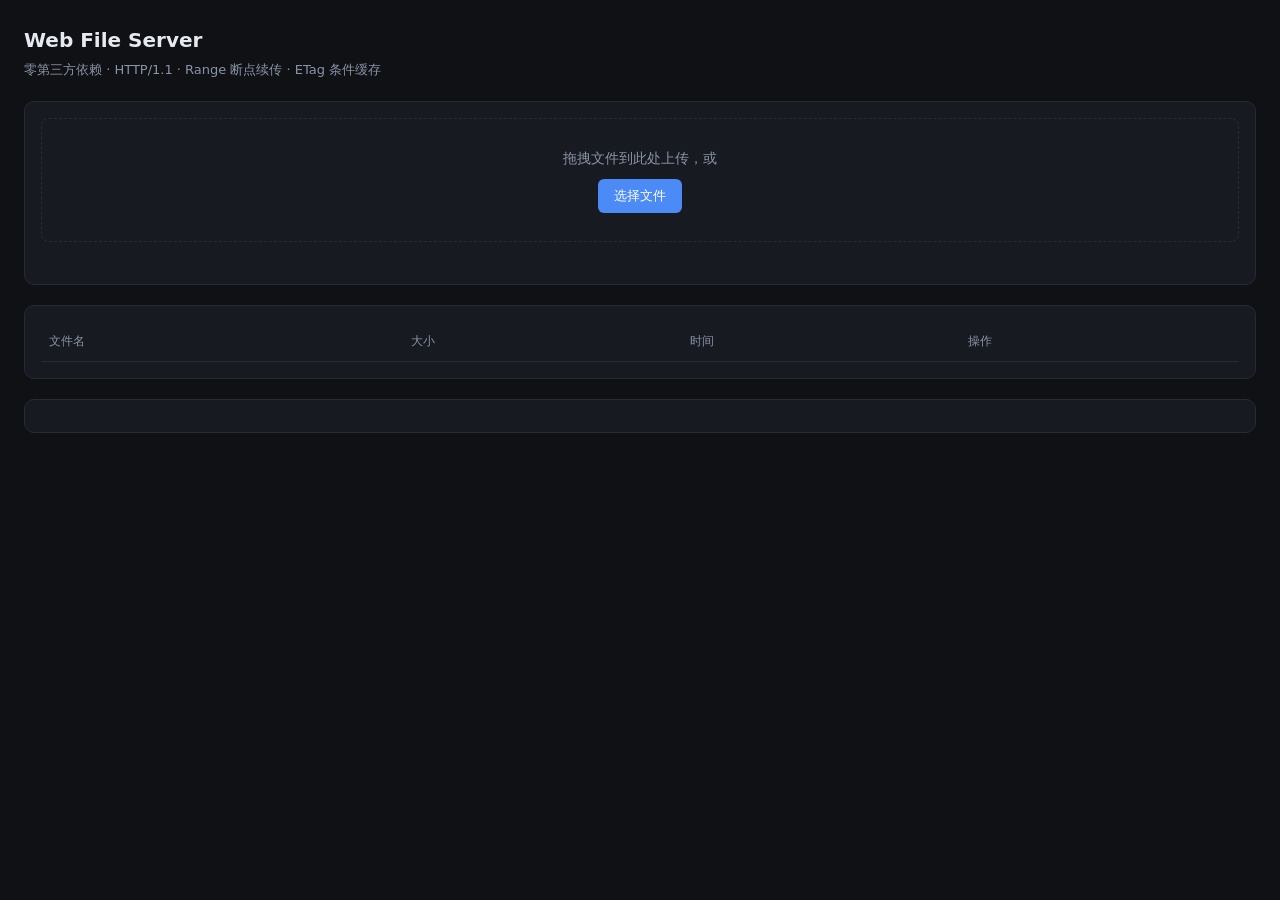
==== src/public/index.html @ c2bcdc28 "first version" ====
<!DOCTYPE html>
<html lang="zh-CN">
<head>
<meta charset="utf-8">
<meta name="viewport" content="width=device-width, initial-scale=1">
<title>Web File Server</title>
<style>
  :root { --bg: #0f1115; --panel: #171a21; --line: #262b35; --fg: #e6e9ef; --dim: #8b93a7; --accent: #4c8bf5; }
  * { box-sizing: border-box; }
  body { margin: 0; padding: 24px; background: var(--bg); color: var(--fg);
         font: 14px/1.6 ui-sans-serif, system-ui, "Segoe UI", sans-serif; }
  h1 { font-size: 20px; margin: 0 0 4px; }
  .sub { color: var(--dim); margin: 0 0 20px; font-size: 13px; }
  .card { background: var(--panel); border: 1px solid var(--line); border-radius: 10px;
          padding: 16px; margin-bottom: 20px; }
  #dropzone { border: 1px dashed var(--line); border-radius: 8px; padding: 28px;
              text-align: center; color: var(--dim); cursor: pointer; transition: .15s; }
  #dropzone.hot { border-color: var(--accent); color: var(--fg); background: #1b2130; }
  #dropzone strong { color: var(--fg); }
  #pick { margin-top: 10px; background: var(--accent); color: #fff; border: 0;
          padding: 8px 16px; border-radius: 6px; cursor: pointer; font-size: 13px; }
  progress { width: 100%; height: 8px; margin-top: 14px; display: none; }
  progress.on { display: block; }
  #status { color: var(--dim); font-size: 12px; margin-top: 8px; min-height: 18px; }
  table { width: 100%; border-collapse: collapse; }
  th, td { text-align: left; padding: 10px 8px; border-bottom: 1px solid var(--line); }
  th { color: var(--dim); font-weight: 500; font-size: 12px; }
  td.name { word-break: break-all; }
  td.size, td.time, td.op { color: var(--dim); white-space: nowrap; }
  td.op a { color: var(--accent); text-decoration: none; }
  td.op a:hover { text-decoration: underline; }
  td.empty { color: var(--dim); text-align: center; padding: 28px 0; }
  video { width: 100%; max-height: 420px; background: #000; border-radius: 8px; }
  .hint { color: var(--dim); font-size: 12px; margin: 8px 0 0; }
  @media (max-width: 560px) { th:nth-child(2), td:nth-child(2),
                              th:nth-child(3), td:nth-child(3) { display: none; } }
</style>
</head>
<body>
  <h1>Web File Server</h1>
  <p class="sub">零第三方依赖 · HTTP/1.1 · Range 断点续传 · ETag 条件缓存</p>

  <div class="card">
    <div id="dropzone">
      拖拽文件到此处上传，或
      <div><button id="pick" type="button">选择文件</button></div>
      <input id="input" type="file" multiple hidden>
    </div>
    <progress id="bar" value="0" max="100"></progress>
    <div id="status"></div>
  </div>

  <div class="card">
    <table id="list">
      <thead>
        <tr><th>文件名</th><th>大小</th><th>时间</th><th>操作</th></tr>
      </thead>
      <tbody>
<!--FILES-->
      </tbody>
    </table>
  </div>

  <div class="card">
<!--VIDEO-->
  </div>

<script>
function uploadAll(files) {
  var list = Array.prototype.slice.call(files);
  var i = 0;
  (function next() {
    if (i >= list.length) { location.reload(); return; }
    var file = list[i++];
    var form = new FormData();
    form.append("file", file);

    var xhr = new XMLHttpRequest();
    xhr.upload.onprogress = function (e) {
      if (e.lengthComputable) {
        bar.value = (e.loaded / e.total) * 100;
        status.textContent = "上传 " + file.name + " (" + i + "/" + list.length + ") "
          + (e.loaded / 1048576).toFixed(2) + " / " + (e.total / 1048576).toFixed(2) + " MB";
      }
    };
    xhr.onload = function () {
      if (xhr.status === 200) { next(); }
      else { status.textContent = "上传失败：" + xhr.status + " " + xhr.responseText; }
    };
    xhr.onerror = function () { status.textContent = "网络错误：" + file.name; next(); };

    xhr.open("POST", "/upload");
    bar.classList.add("on");
    xhr.send(form);
  })();
}

var dropzone = document.getElementById("dropzone");
var input = document.getElementById("input");
var bar = document.getElementById("bar");
var status = document.getElementById("status");

document.getElementById("pick").addEventListener("click", function () { input.click(); });
dropzone.addEventListener("click", function (e) {
  if (e.target === dropzone) { input.click(); }
});
input.addEventListener("change", function () { if (input.files.length) uploadAll(input.files); });

["dragenter", "dragover"].forEach(function (evt) {
  dropzone.addEventListener(evt, function (e) { e.preventDefault(); dropzone.classList.add("hot"); });
});
["dragleave", "drop"].forEach(function (evt) {
  dropzone.addEventListener(evt, function (e) { e.preventDefault(); dropzone.classList.remove("hot"); });
});
dropzone.addEventListener("drop", function (e) {
  if (e.dataTransfer.files.length) uploadAll(e.dataTransfer.files);
});
</script>
</body>
</html>
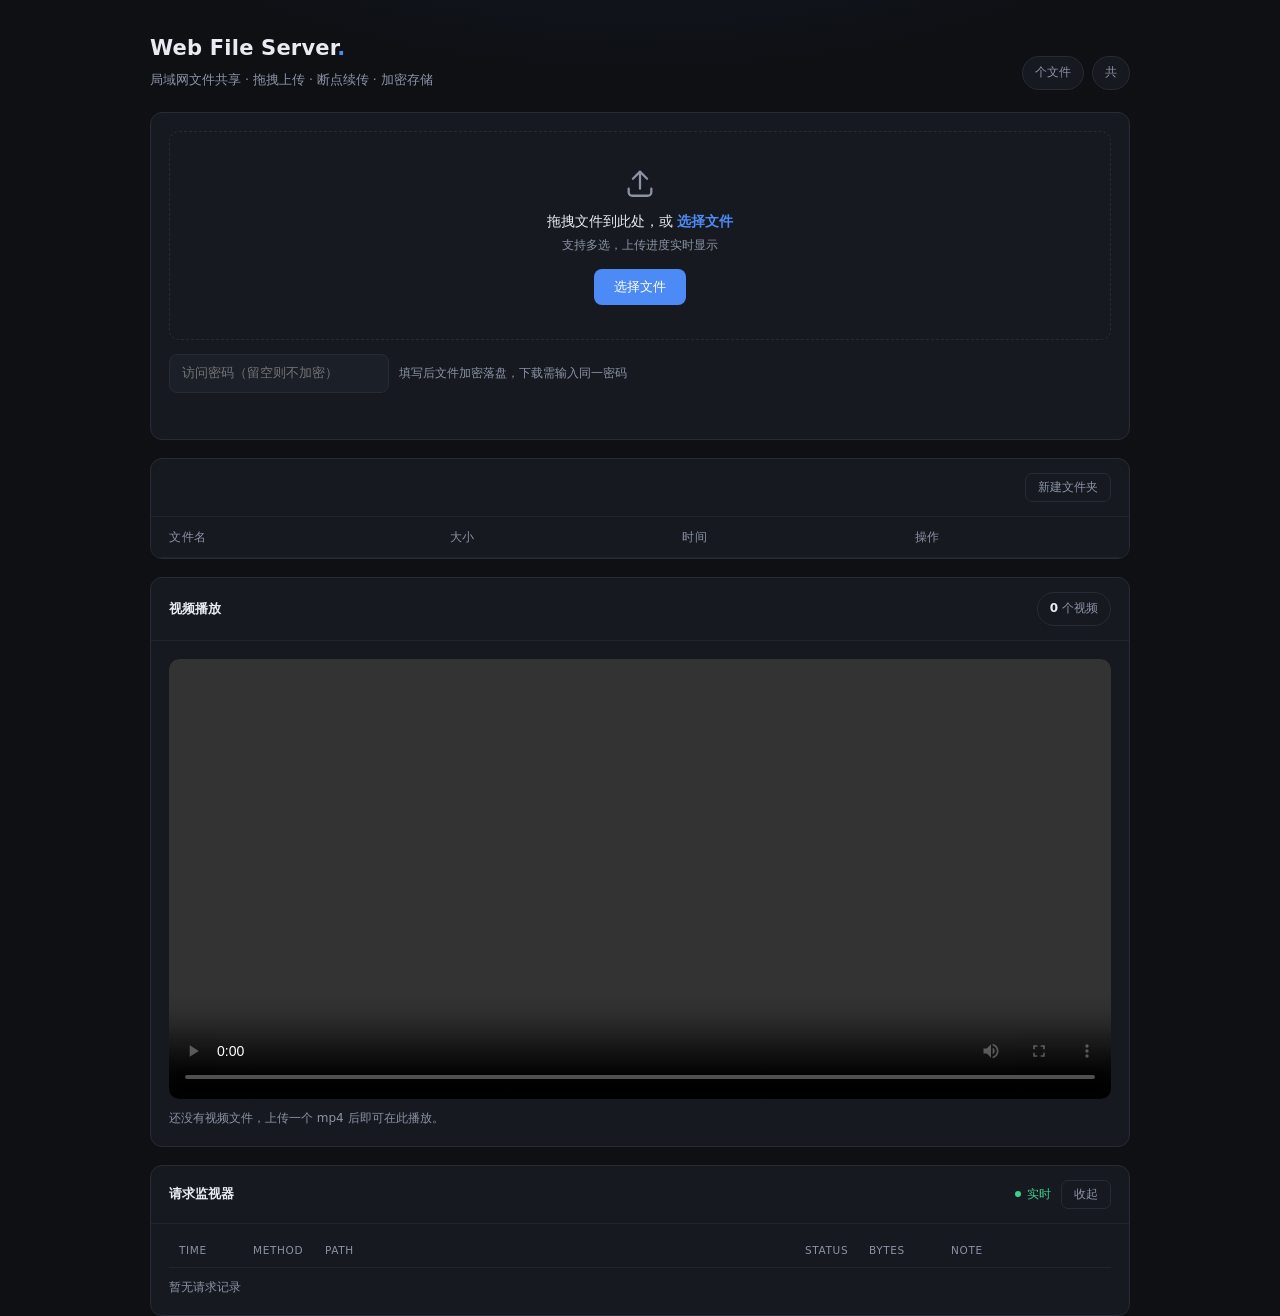
==== commit ce5ced29: "add secret key && monitor && directory design" ====
--- a/src/public/index.html
+++ b/src/public/index.html
@@ -5,55 +5,326 @@
 <meta name="viewport" content="width=device-width, initial-scale=1">
 <title>Web File Server</title>
 <style>
-  :root { --bg: #0f1115; --panel: #171a21; --line: #262b35; --fg: #e6e9ef; --dim: #8b93a7; --accent: #4c8bf5; }
+  :root {
+    --bg: #0e1014;
+    --panel: #16191f;
+    --panel-2: #1b1f27;
+    --line: #262b35;
+    --line-soft: #20242d;
+    --fg: #e8ebf2;
+    --dim: #8b93a7;
+    --accent: #4c8bf5;
+    --accent-soft: rgba(76, 139, 245, .12);
+    --danger: #ef5b5b;
+    --danger-soft: rgba(239, 91, 91, .12);
+    --ok: #3ecf8e;
+    --radius: 12px;
+  }
   * { box-sizing: border-box; }
-  body { margin: 0; padding: 24px; background: var(--bg); color: var(--fg);
-         font: 14px/1.6 ui-sans-serif, system-ui, "Segoe UI", sans-serif; }
-  h1 { font-size: 20px; margin: 0 0 4px; }
-  .sub { color: var(--dim); margin: 0 0 20px; font-size: 13px; }
-  .card { background: var(--panel); border: 1px solid var(--line); border-radius: 10px;
-          padding: 16px; margin-bottom: 20px; }
-  #dropzone { border: 1px dashed var(--line); border-radius: 8px; padding: 28px;
-              text-align: center; color: var(--dim); cursor: pointer; transition: .15s; }
-  #dropzone.hot { border-color: var(--accent); color: var(--fg); background: #1b2130; }
-  #dropzone strong { color: var(--fg); }
-  #pick { margin-top: 10px; background: var(--accent); color: #fff; border: 0;
-          padding: 8px 16px; border-radius: 6px; cursor: pointer; font-size: 13px; }
-  progress { width: 100%; height: 8px; margin-top: 14px; display: none; }
-  progress.on { display: block; }
-  #status { color: var(--dim); font-size: 12px; margin-top: 8px; min-height: 18px; }
+  html, body { height: 100%; }
+  body {
+    margin: 0; padding: 32px 20px 64px;
+    background:
+      radial-gradient(900px 420px at 50% -220px, rgba(76,139,245,.10), transparent 70%),
+      var(--bg);
+    color: var(--fg);
+    font: 14px/1.6 ui-sans-serif, system-ui, "Segoe UI", -apple-system, "PingFang SC", sans-serif;
+    -webkit-font-smoothing: antialiased;
+  }
+  .wrap { max-width: 980px; margin: 0 auto; }
+
+  /* ---------- 页头 ---------- */
+  header { display: flex; align-items: flex-end; justify-content: space-between;
+           gap: 16px; margin-bottom: 22px; flex-wrap: wrap; }
+  h1 { font-size: 21px; font-weight: 650; margin: 0 0 4px; letter-spacing: .2px; }
+  h1 .dot { color: var(--accent); }
+  .sub { color: var(--dim); margin: 0; font-size: 12.5px; }
+  .stats { display: flex; gap: 8px; }
+  .pill { background: var(--panel); border: 1px solid var(--line); color: var(--dim);
+          padding: 6px 12px; border-radius: 999px; font-size: 12px; white-space: nowrap; }
+  .pill b { color: var(--fg); font-weight: 600; font-variant-numeric: tabular-nums; }
+
+  /* ---------- 卡片 ---------- */
+  .card { background: var(--panel); border: 1px solid var(--line);
+          border-radius: var(--radius); margin-bottom: 18px; overflow: hidden; }
+  .card-head { display: flex; align-items: center; justify-content: space-between;
+               padding: 14px 18px; border-bottom: 1px solid var(--line-soft); }
+  .card-title { font-size: 13px; font-weight: 600; color: var(--fg); }
+  .card-body { padding: 18px; }
+
+  /* ---------- 面包屑 / 文件夹 ---------- */
+  .crumbs { display: flex; align-items: center; gap: 6px; flex-wrap: wrap; font-size: 13px; }
+  .crumbs a { color: var(--dim); text-decoration: none; }
+  .crumbs a:hover { color: var(--accent); }
+  .crumbs a:last-child { color: var(--fg); font-weight: 600; }
+  .crumbs .sep { color: #3b4353; }
+
+  .badge.folder {
+    background: rgba(255,209,102,.10); color: #d9b45a; border-color: rgba(255,209,102,.2);
+  }
+  svg.lock { width: 13px; height: 13px; color: #d9b45a; margin-left: 7px; vertical-align: -2px; }
+  span.fname { color: var(--fg); }
+
+  /* ---------- 上传选项 ---------- */
+  .upload-opts { display: flex; align-items: center; gap: 10px; margin-top: 14px; flex-wrap: wrap; }
+  #enc-pw {
+    width: 220px; padding: 8px 12px; border-radius: 8px; border: 1px solid var(--line);
+    background: var(--panel-2); color: var(--fg); font: inherit; font-size: 13px;
+  }
+  #enc-pw:focus { outline: none; border-color: var(--accent); }
+  .hint-inline { color: var(--dim); font-size: 12px; }
+
+  /* ---------- 对话框 ---------- */
+  dialog#dlg {
+    width: min(380px, calc(100vw - 32px)); padding: 20px; border-radius: 12px;
+    border: 1px solid var(--line); background: var(--panel); color: var(--fg);
+    box-shadow: 0 24px 60px rgba(0,0,0,.55);
+  }
+  dialog#dlg::backdrop { background: rgba(8,10,14,.6); }
+  dialog#dlg h3 { margin: 0 0 6px; font-size: 15px; font-weight: 600; }
+  dialog#dlg p { margin: 0 0 14px; color: var(--dim); font-size: 12.5px; }
+  dialog#dlg input {
+    width: 100%; padding: 9px 12px; border-radius: 8px; border: 1px solid var(--line);
+    background: var(--panel-2); color: var(--fg); font: inherit; font-size: 13px;
+  }
+  dialog#dlg input:focus { outline: none; border-color: var(--accent); }
+  .dlg-actions { display: flex; justify-content: flex-end; gap: 8px; margin-top: 16px; }
+  .btn.primary { background: var(--accent); border-color: var(--accent); color: #fff; }
+  .btn.primary:hover { background: var(--accent); color: #fff; filter: brightness(1.08); }
+
+  /* ---------- 上传区 ---------- */
+  #dropzone {
+    border: 1.5px dashed var(--line); border-radius: 10px; padding: 34px 18px;
+    text-align: center; cursor: pointer; transition: border-color .18s, background .18s, transform .18s;
+  }
+  #dropzone:hover { border-color: #39414f; background: var(--panel-2); }
+  #dropzone.hot { border-color: var(--accent); background: var(--accent-soft); }
+  .dz-icon { width: 34px; height: 34px; margin: 0 auto 10px; display: block;
+             color: var(--dim); transition: color .18s, transform .18s; }
+  #dropzone.hot .dz-icon { color: var(--accent); transform: translateY(-2px); }
+  .dz-title { font-size: 14px; color: var(--fg); }
+  .dz-title b { color: var(--accent); font-weight: 600; }
+  .dz-sub { color: var(--dim); font-size: 12px; margin-top: 4px; }
+  #pick {
+    margin-top: 14px; background: var(--accent); color: #fff; border: 0;
+    padding: 9px 20px; border-radius: 8px; cursor: pointer; font-size: 13px; font-weight: 500;
+    transition: filter .15s, transform .15s;
+  }
+  #pick:hover { filter: brightness(1.1); }
+  #pick:active { transform: scale(.98); }
+  input[type=file] { display: none; }
+
+  .progress-wrap { display: none; align-items: center; gap: 12px; margin-top: 16px; }
+  .progress-wrap.on { display: flex; }
+  .track { flex: 1; height: 6px; background: var(--line-soft); border-radius: 999px; overflow: hidden; }
+  .track > i { display: block; height: 100%; width: 0;
+               background: linear-gradient(90deg, #4c8bf5, #7aa9ff);
+               border-radius: 999px; transition: width .12s linear; }
+  #pct { color: var(--dim); font-size: 12px; min-width: 42px; text-align: right;
+         font-variant-numeric: tabular-nums; }
+  #status { color: var(--dim); font-size: 12px; margin-top: 10px; min-height: 18px; }
+
+  /* ---------- 表格 ---------- */
   table { width: 100%; border-collapse: collapse; }
-  th, td { text-align: left; padding: 10px 8px; border-bottom: 1px solid var(--line); }
-  th { color: var(--dim); font-weight: 500; font-size: 12px; }
-  td.name { word-break: break-all; }
-  td.size, td.time, td.op { color: var(--dim); white-space: nowrap; }
-  td.op a { color: var(--accent); text-decoration: none; }
-  td.op a:hover { text-decoration: underline; }
-  td.empty { color: var(--dim); text-align: center; padding: 28px 0; }
-  video { width: 100%; max-height: 420px; background: #000; border-radius: 8px; }
-  .hint { color: var(--dim); font-size: 12px; margin: 8px 0 0; }
-  @media (max-width: 560px) { th:nth-child(2), td:nth-child(2),
-                              th:nth-child(3), td:nth-child(3) { display: none; } }
+  thead th {
+    position: sticky; top: 0; z-index: 1;
+    text-align: left; padding: 11px 18px; background: var(--panel);
+    color: var(--dim); font-weight: 500; font-size: 11.5px;
+    letter-spacing: .06em; text-transform: uppercase;
+    border-bottom: 1px solid var(--line-soft);
+  }
+  tbody td { padding: 12px 18px; border-bottom: 1px solid var(--line-soft); vertical-align: middle; }
+  tbody tr:last-child td { border-bottom: 0; }
+  tbody tr { transition: background .12s; }
+  tbody tr:hover { background: var(--panel-2); }
+  tbody tr.removing { opacity: 0; transform: translateX(8px); transition: opacity .18s, transform .18s; }
+
+  td.name { min-width: 0; }
+  td.name .badge { margin-right: 10px; vertical-align: middle; }
+  td.name a { color: var(--fg); text-decoration: none; word-break: break-all; vertical-align: middle; }
+  td.name a:hover { color: var(--accent); text-decoration: underline; text-underline-offset: 3px; }
+  td.size { color: var(--dim); white-space: nowrap; font-variant-numeric: tabular-nums;
+            text-align: right; width: 96px; }
+  td.time { color: var(--dim); white-space: nowrap; width: 128px;
+            font-variant-numeric: tabular-nums; font-size: 12.5px; }
+  td.op { text-align: right; white-space: nowrap; width: 148px; }
+
+  .badge {
+    flex: none; display: inline-flex; align-items: center; justify-content: center;
+    min-width: 42px; height: 22px; padding: 0 6px; border-radius: 6px;
+    font-size: 10px; font-weight: 700; letter-spacing: .04em;
+    background: rgba(139,147,167,.12); color: var(--dim);
+    border: 1px solid rgba(139,147,167,.16);
+  }
+  .badge.image   { background: rgba(62,207,142,.12); color: #3ecf8e; border-color: rgba(62,207,142,.2); }
+  .badge.video   { background: rgba(160,120,255,.12); color: #a078ff; border-color: rgba(160,120,255,.2); }
+  .badge.audio   { background: rgba(255,159,67,.12);  color: #ff9f43; border-color: rgba(255,159,67,.2); }
+  .badge.archive { background: rgba(255,209,102,.12); color: #ffd166; border-color: rgba(255,209,102,.2); }
+  .badge.doc     { background: rgba(239,91,91,.12);   color: #ef5b5b; border-color: rgba(239,91,91,.2); }
+  .badge.code    { background: rgba(76,139,245,.12);  color: #6fa4ff; border-color: rgba(76,139,245,.2); }
+  .badge.text    { background: rgba(139,147,167,.12); color: #aab2c5; border-color: rgba(139,147,167,.2); }
+
+  .btn {
+    display: inline-flex; align-items: center; gap: 4px;
+    padding: 5px 12px; border-radius: 7px; border: 1px solid var(--line);
+    background: transparent; color: var(--dim); font-size: 12px; font-family: inherit;
+    text-decoration: none; cursor: pointer; transition: .15s;
+  }
+  .btn:hover { color: var(--fg); border-color: #3b4353; background: rgba(255,255,255,.03); }
+  .btn + .btn { margin-left: 6px; }
+  .btn.danger:hover { color: var(--danger); border-color: rgba(239,91,91,.45); background: var(--danger-soft); }
+  .btn:disabled { opacity: .45; cursor: default; }
+
+  td.empty { text-align: center; padding: 44px 18px; color: var(--dim); }
+  td.empty strong { display: block; color: var(--fg); font-weight: 500; margin-bottom: 4px; }
+  td.empty span { font-size: 12px; }
+
+  /* ---------- 视频区 ---------- */
+  .video-bar { display: flex; align-items: center; gap: 10px; margin-bottom: 14px; }
+  .video-bar label { color: var(--dim); font-size: 12.5px; white-space: nowrap; }
+  #video-select {
+    flex: 1; min-width: 0; padding: 8px 32px 8px 12px; border-radius: 8px;
+    background: var(--panel-2) url("data:image/svg+xml;charset=utf-8,%3Csvg xmlns='http://www.w3.org/2000/svg' viewBox='0 0 24 24' fill='none' stroke='%238b93a7' stroke-width='2' stroke-linecap='round'%3E%3Cpath d='M6 9l6 6 6-6'/%3E%3C/svg%3E") no-repeat right 10px center / 15px;
+    border: 1px solid var(--line); color: var(--fg); font: inherit; font-size: 13px;
+    appearance: none; -webkit-appearance: none; cursor: pointer; transition: border-color .15s;
+  }
+  #video-select:hover { border-color: #39414f; }
+  #video-select:focus { outline: none; border-color: var(--accent); }
+  video { width: 100%; max-height: 440px; background: #000; border-radius: 10px; display: block; }
+  .hint { color: var(--dim); font-size: 12px; margin: 10px 0 0; }
+  .hint code { background: var(--panel-2); border: 1px solid var(--line);
+               border-radius: 4px; padding: 1px 5px; font-size: 11.5px; }
+
+  /* ---------- 请求监视器 ---------- */
+  .head-tools { display: flex; align-items: center; gap: 10px; }
+  .live { display: inline-flex; align-items: center; gap: 6px; color: var(--ok); font-size: 11.5px; }
+  .live i {
+    width: 6px; height: 6px; border-radius: 50%; background: var(--ok);
+    box-shadow: 0 0 0 0 rgba(62,207,142,.6); animation: pulse 1.8s infinite;
+  }
+  @keyframes pulse {
+    0%   { box-shadow: 0 0 0 0 rgba(62,207,142,.5); }
+    70%  { box-shadow: 0 0 0 6px rgba(62,207,142,0); }
+    100% { box-shadow: 0 0 0 0 rgba(62,207,142,0); }
+  }
+  #debug-body.collapsed { display: none; }
+
+  .debug-caption, .req {
+    display: grid;
+    grid-template-columns: 64px 62px minmax(0,1fr) 54px 72px minmax(0,150px);
+    gap: 10px; align-items: center;
+  }
+  .debug-caption {
+    padding: 0 10px 8px; color: var(--dim); font-size: 10.5px;
+    letter-spacing: .06em; border-bottom: 1px solid var(--line-soft);
+  }
+  .req-list { list-style: none; margin: 0; padding: 0;
+              max-height: 260px; overflow-y: auto; font-variant-numeric: tabular-nums; }
+  .req {
+    padding: 7px 10px; font-size: 12px; border-bottom: 1px solid var(--line-soft);
+    border-radius: 6px;
+  }
+  .req:last-child { border-bottom: 0; }
+  .req.fresh { animation: flash .9s ease-out; }
+  @keyframes flash { from { background: var(--accent-soft); } to { background: transparent; } }
+  .req-time { color: #6b7385; font-size: 11.5px; }
+  .req-method {
+    font-size: 10.5px; font-weight: 700; letter-spacing: .04em; text-align: center;
+    padding: 2px 0; border-radius: 4px; background: rgba(139,147,167,.12); color: var(--dim);
+  }
+  .req-method.post { background: rgba(76,139,245,.12); color: #6fa4ff; }
+  .req-method.delete { background: var(--danger-soft); color: var(--danger); }
+  .req-path { color: var(--fg); overflow: hidden; text-overflow: ellipsis; white-space: nowrap; }
+  .req-status { font-weight: 600; text-align: center; border-radius: 4px; padding: 2px 0; font-size: 11.5px; }
+  .req-status.s2 { background: rgba(62,207,142,.12); color: var(--ok); }
+  .req-status.s3 { background: rgba(76,139,245,.14); color: #6fa4ff; }
+  .req-status.s4 { background: rgba(255,159,67,.13); color: #ff9f43; }
+  .req-status.s5 { background: var(--danger-soft); color: var(--danger); }
+  .req-size { color: var(--dim); text-align: right; font-size: 11.5px; }
+  .req-note { color: #6b7385; font-size: 11px; overflow: hidden;
+              text-overflow: ellipsis; white-space: nowrap; }
+
+  /* ---------- Toast ---------- */
+  #toasts { position: fixed; right: 20px; bottom: 20px; display: flex;
+            flex-direction: column; gap: 8px; z-index: 99; }
+  .toast {
+    background: #1f242d; border: 1px solid var(--line); border-left: 3px solid var(--ok);
+    color: var(--fg); padding: 10px 14px; border-radius: 8px; font-size: 13px;
+    box-shadow: 0 8px 24px rgba(0,0,0,.4);
+    animation: slide-in .22s ease-out;
+  }
+  .toast.err { border-left-color: var(--danger); }
+  @keyframes slide-in { from { opacity: 0; transform: translateY(8px); } to { opacity: 1; transform: none; } }
+
+  @media (max-width: 620px) {
+    body { padding: 20px 12px 48px; }
+    td.time, th.time { display: none; }
+    td.op, th.op { width: auto; }
+    td.size, th.size { width: 74px; }
+    thead th, tbody td { padding: 10px 12px; }
+    .debug-caption, .req {
+      grid-template-columns: 58px minmax(0,1fr) 44px 66px;
+    }
+    .req-time, .req-note,
+    .debug-caption span:nth-child(1), .debug-caption span:nth-child(6) { display: none; }
+  }
 </style>
 </head>
 <body>
-  <h1>Web File Server</h1>
-  <p class="sub">零第三方依赖 · HTTP/1.1 · Range 断点续传 · ETag 条件缓存</p>
+<div class="wrap" id="wrap" data-dir="<!--DIR-->">
+
+  <header>
+    <div>
+      <h1>Web File Server<span class="dot">.</span></h1>
+      <p class="sub">局域网文件共享 · 拖拽上传 · 断点续传 · 加密存储</p>
+    </div>
+    <div class="stats">
+      <span class="pill"><b id="count"><!--COUNT--></b> 个文件</span>
+      <span class="pill">共 <b id="total"><!--TOTAL--></b></span>
+    </div>
+  </header>
 
   <div class="card">
-    <div id="dropzone">
-      拖拽文件到此处上传，或
-      <div><button id="pick" type="button">选择文件</button></div>
-      <input id="input" type="file" multiple hidden>
+    <div class="card-body">
+      <div id="dropzone">
+        <svg class="dz-icon" viewBox="0 0 24 24" fill="none" stroke="currentColor"
+             stroke-width="1.6" stroke-linecap="round" stroke-linejoin="round" aria-hidden="true">
+          <path d="M12 16V4m0 0L7 9m5-5l5 5"/>
+          <path d="M4 16v2.5A2.5 2.5 0 0 0 6.5 21h11a2.5 2.5 0 0 0 2.5-2.5V16"/>
+        </svg>
+        <div class="dz-title">拖拽文件到此处，或 <b>选择文件</b></div>
+        <div class="dz-sub">支持多选，上传进度实时显示</div>
+        <button id="pick" type="button">选择文件</button>
+        <input id="input" type="file" multiple>
+      </div>
+
+      <div class="upload-opts">
+        <input id="enc-pw" type="password" autocomplete="new-password"
+               placeholder="访问密码（留空则不加密）">
+        <span class="hint-inline">填写后文件加密落盘，下载需输入同一密码</span>
+      </div>
+
+      <div class="progress-wrap" id="progress-wrap">
+        <div class="track"><i id="fill"></i></div>
+        <span id="pct">0%</span>
+      </div>
+      <div id="status"></div>
     </div>
-    <progress id="bar" value="0" max="100"></progress>
-    <div id="status"></div>
   </div>
 
   <div class="card">
+    <div class="card-head">
+      <div class="crumbs" id="crumbs"><!--CRUMBS--></div>
+      <button class="btn" id="new-folder" type="button">新建文件夹</button>
+    </div>
     <table id="list">
       <thead>
-        <tr><th>文件名</th><th>大小</th><th>时间</th><th>操作</th></tr>
+        <tr>
+          <th>文件名</th>
+          <th class="size">大小</th>
+          <th class="time">时间</th>
+          <th class="op">操作</th>
+        </tr>
       </thead>
       <tbody>
 <!--FILES-->
@@ -62,59 +333,524 @@
   </div>
 
   <div class="card">
-<!--VIDEO-->
+    <div class="card-head">
+      <span class="card-title">视频播放</span>
+      <span class="pill"><b id="video-count">0</b> 个视频</span>
+    </div>
+    <div class="card-body">
+      <div class="video-bar" id="video-bar">
+        <label for="video-select">选择视频</label>
+        <select id="video-select"></select>
+      </div>
+      <video id="player" controls preload="metadata" hidden></video>
+      <p class="hint" id="video-empty">还没有视频文件，上传一个 mp4 后即可在此播放。</p>
+    </div>
   </div>
 
+  <div class="card">
+    <div class="card-head">
+      <span class="card-title">请求监视器</span>
+      <div class="head-tools">
+        <span class="live"><i></i>实时</span>
+        <button class="btn" id="debug-toggle" type="button">收起</button>
+      </div>
+    </div>
+    <div class="card-body" id="debug-body">
+      <div class="debug-caption">
+        <span>TIME</span><span>METHOD</span><span>PATH</span>
+        <span>STATUS</span><span>BYTES</span><span>NOTE</span>
+      </div>
+      <ul class="req-list" id="req-list"></ul>
+      <p class="hint" id="req-empty">暂无请求记录</p>
+    </div>
+  </div>
+
+</div>
+
+<dialog id="dlg">
+  <h3 id="dlg-title">输入</h3>
+  <p id="dlg-desc"></p>
+  <input id="dlg-input" type="text" autocomplete="off">
+  <div class="dlg-actions">
+    <button class="btn" id="dlg-cancel" type="button">取消</button>
+    <button class="btn primary" id="dlg-ok" type="button">确定</button>
+  </div>
+</dialog>
+
+<div id="toasts"></div>
+
 <script>
+var dropzone = document.getElementById("dropzone");
+var input = document.getElementById("input");
+var progressWrap = document.getElementById("progress-wrap");
+var fill = document.getElementById("fill");
+var pct = document.getElementById("pct");
+var status = document.getElementById("status");
+var tbody = document.querySelector("#list tbody");
+var countEl = document.getElementById("count");
+var totalEl = document.getElementById("total");
+var wrap = document.getElementById("wrap");
+var encPw = document.getElementById("enc-pw");
+var player = document.getElementById("player");
+var videoSelect = document.getElementById("video-select");
+var videoBar = document.getElementById("video-bar");
+var videoCount = document.getElementById("video-count");
+var videoEmpty = document.getElementById("video-empty");
+var dlg = document.getElementById("dlg");
+var dlgTitle = document.getElementById("dlg-title");
+var dlgDesc = document.getElementById("dlg-desc");
+var dlgInput = document.getElementById("dlg-input");
+
+/* ---------- 输入对话框 ---------- */
+
+// kind: "text" | "password" | "confirm"；取消返回 null，确定返回输入内容（confirm 返回空串）
+function ask(title, desc, kind) {
+  return new Promise(function (resolve) {
+    var settled = false;
+    function finish(value) {
+      if (settled) { return; }
+      settled = true;
+      dlg.close();
+      resolve(value);
+    }
+    dlgTitle.textContent = title;
+    dlgDesc.textContent = desc || "";
+    dlgInput.type = kind === "password" ? "password" : "text";
+    dlgInput.style.display = kind === "confirm" ? "none" : "";
+    dlgInput.value = "";
+    document.getElementById("dlg-ok").onclick = function () { finish(dlgInput.value); };
+    document.getElementById("dlg-cancel").onclick = function () { finish(null); };
+    dlgInput.onkeydown = function (e) {
+      if (e.key === "Enter") { e.preventDefault(); finish(dlgInput.value); }
+    };
+    dlg.oncancel = function (e) { e.preventDefault(); finish(null); };
+    dlg.showModal();
+    setTimeout(function () { dlgInput.focus(); }, 30);
+  });
+}
+
+/* ---------- 工具 ---------- */
+
+function formatSize(n) {
+  if (n < 1024) { return n + " B"; }
+  var units = ["KB", "MB", "GB", "TB"], v = n, i = -1;
+  do { v /= 1024; i++; } while (v >= 1024 && i < units.length - 1);
+  return v.toFixed(1) + " " + units[i];
+}
+
+function toast(msg, isErr) {
+  var el = document.createElement("div");
+  el.className = "toast" + (isErr ? " err" : "");
+  el.textContent = msg;
+  document.getElementById("toasts").appendChild(el);
+  setTimeout(function () {
+    el.style.transition = "opacity .2s";
+    el.style.opacity = "0";
+    setTimeout(function () { el.remove(); }, 220);
+  }, 2600);
+}
+
+function refreshStats() {
+  var rows = tbody.querySelectorAll("tr[data-size]");
+  var count = rows.length, total = 0;
+  for (var i = 0; i < rows.length; i++) { total += Number(rows[i].dataset.size); }
+  countEl.textContent = count;
+  totalEl.textContent = formatSize(total);
+
+  if (tbody.querySelectorAll("tr[data-name]").length === 0 && !tbody.querySelector(".empty-row")) {
+    var tr = document.createElement("tr");
+    tr.className = "empty-row";
+    tr.innerHTML = '<td colspan="4" class="empty"><strong>这里还没有内容</strong>'
+                 + '<span>拖文件到上方虚线框，或点「新建文件夹」</span></td>';
+    tbody.appendChild(tr);
+  }
+  rebuildVideos();
+}
+
+/* ---------- 解锁（加密文件共用） ---------- */
+
+// 每次都重新校验密码：不在这行/这个选项上缓存令牌，
+// 否则解密过一次后密码就形同虚设，后续下载、删除都不再询问。
+function ensureToken(holder) {
+  return ask("此文件已加密", "输入访问密码：" + holder.dataset.rel, "password")
+    .then(function (password) {
+      if (!password) { return null; }
+      return fetch("/unlock", {
+        method: "POST",
+        headers: { "Content-Type": "application/json" },
+        body: JSON.stringify({ name: holder.dataset.rel, password: password })
+      })
+        .then(function (res) {
+          return res.json().catch(function () { return { ok: false, status: res.status }; });
+        })
+        .then(function (data) {
+          if (!data.ok) {
+            toast(data.status === 401 ? "密码错误" : "解锁失败（" + (data.status || "ERR") + "）", true);
+            return null;
+          }
+          return data.token;
+        });
+    });
+}
+
+/* ---------- 视频播放 ---------- */
+
+var VIDEO_RE = /\.(mp4|webm|ogg|mov|mkv|m4v)$/i;
+
+function videoRows() {
+  var out = [];
+  var rows = tbody.querySelectorAll("tr[data-name]");
+  for (var i = 0; i < rows.length; i++) {
+    if (VIDEO_RE.test(rows[i].dataset.name)) { out.push(rows[i]); }
+  }
+  return out;
+}
+
+function playSelected() {
+  var opt = videoSelect.options[videoSelect.selectedIndex];
+  if (!opt) { return; }
+  // 选中的还是同一个视频时不重新设置 src，避免打断正在播放的进度
+  if (player.dataset.name === opt.dataset.name && player.getAttribute("src")) { return; }
+
+  if (opt.dataset.enc === "1") {
+    ensureToken(opt).then(function (token) {
+      if (!token) { revertVideo(); return; }
+      player.dataset.name = opt.dataset.name;
+      player.src = opt.value + "?token=" + encodeURIComponent(token);
+    });
+    return;
+  }
+  player.dataset.name = opt.dataset.name;
+  player.src = opt.value;
+}
+
+function revertVideo() {
+  var opts = videoSelect.options;
+  for (var i = 0; i < opts.length; i++) {
+    if (opts[i].dataset.name === player.dataset.name) {
+      videoSelect.selectedIndex = i;
+      return;
+    }
+  }
+  videoSelect.selectedIndex = 0;
+}
+
+function rebuildVideos() {
+  var rows = videoRows();
+  var current = player.dataset.name || "";
+  videoSelect.innerHTML = "";
+
+  rows.forEach(function (tr) {
+    var getter = tr.querySelector("button[data-get]");
+    if (!getter) { return; }
+    var opt = document.createElement("option");
+    opt.value = getter.dataset.get;
+    opt.dataset.name = tr.dataset.name;
+    opt.dataset.rel = tr.dataset.rel;
+    opt.dataset.enc = tr.dataset.enc;
+    opt.textContent = tr.dataset.name;
+    videoSelect.appendChild(opt);
+  });
+
+  var has = rows.length > 0;
+  videoBar.style.display = has ? "flex" : "none";
+  videoEmpty.style.display = has ? "none" : "block";
+  videoCount.textContent = rows.length;
+
+  if (!has) {
+    // 视频全被删掉时清空播放器，否则封面会一直留在页面上
+    player.hidden = true;
+    player.removeAttribute("src");
+    player.dataset.name = "";
+    player.load();
+    return;
+  }
+
+  player.hidden = false;
+  var keep = rows.filter(function (tr) { return tr.dataset.name === current; })[0];
+  if (keep) {
+    var opts = videoSelect.options;
+    for (var i = 0; i < opts.length; i++) {
+      if (opts[i].dataset.name === current) { videoSelect.selectedIndex = i; break; }
+    }
+    return; // 正在播放的视频仍在列表中，保持不动
+  }
+  videoSelect.selectedIndex = 0;
+  player.dataset.name = "";
+  // 首个视频若已加密，不自动弹密码框，等用户主动选择
+  if (videoSelect.options[0].dataset.enc !== "1") { playSelected(); }
+}
+
+videoSelect.addEventListener("change", playSelected);
+rebuildVideos();
+
+/* ---------- 上传 ---------- */
+
 function uploadAll(files) {
   var list = Array.prototype.slice.call(files);
   var i = 0;
+  var dir = wrap.dataset.dir || "";
+  var password = encPw.value;
+  progressWrap.classList.add("on");
+  fill.style.width = "0%";
+  pct.textContent = "0%";
+
   (function next() {
-    if (i >= list.length) { location.reload(); return; }
+    if (i >= list.length) {
+      status.textContent = "全部上传完成，正在刷新…";
+      setTimeout(function () { location.reload(); }, 350);
+      return;
+    }
     var file = list[i++];
     var form = new FormData();
     form.append("file", file);
+    if (password) { form.append("password", password); }
 
     var xhr = new XMLHttpRequest();
     xhr.upload.onprogress = function (e) {
-      if (e.lengthComputable) {
-        bar.value = (e.loaded / e.total) * 100;
-        status.textContent = "上传 " + file.name + " (" + i + "/" + list.length + ") "
-          + (e.loaded / 1048576).toFixed(2) + " / " + (e.total / 1048576).toFixed(2) + " MB";
-      }
+      if (!e.lengthComputable) { return; }
+      var p = (e.loaded / e.total) * 100;
+      fill.style.width = p.toFixed(1) + "%";
+      pct.textContent = p.toFixed(0) + "%";
+      status.textContent = "上传 " + file.name + "（" + i + "/" + list.length + "）"
+        + (e.loaded / 1048576).toFixed(2) + " / " + (e.total / 1048576).toFixed(2) + " MB";
     };
     xhr.onload = function () {
       if (xhr.status === 200) { next(); }
-      else { status.textContent = "上传失败：" + xhr.status + " " + xhr.responseText; }
+      else {
+        status.textContent = "";
+        toast("上传失败：" + file.name + "（" + xhr.status + "）", true);
+        next();
+      }
     };
-    xhr.onerror = function () { status.textContent = "网络错误：" + file.name; next(); };
-
-    xhr.open("POST", "/upload");
-    bar.classList.add("on");
+    xhr.onerror = function () {
+      toast("网络错误：" + file.name, true);
+      next();
+    };
+
+    xhr.open("POST", "/upload" + (dir ? "?dir=" + encodeURIComponent(dir) : ""));
     xhr.send(form);
   })();
 }
 
-var dropzone = document.getElementById("dropzone");
-var input = document.getElementById("input");
-var bar = document.getElementById("bar");
-var status = document.getElementById("status");
-
-document.getElementById("pick").addEventListener("click", function () { input.click(); });
-dropzone.addEventListener("click", function (e) {
-  if (e.target === dropzone) { input.click(); }
+document.getElementById("pick").addEventListener("click", function (e) {
+  e.stopPropagation();
+  input.click();
 });
-input.addEventListener("change", function () { if (input.files.length) uploadAll(input.files); });
+dropzone.addEventListener("click", function () { input.click(); });
+input.addEventListener("change", function () {
+  if (input.files.length) { uploadAll(input.files); input.value = ""; }
+});
 
 ["dragenter", "dragover"].forEach(function (evt) {
-  dropzone.addEventListener(evt, function (e) { e.preventDefault(); dropzone.classList.add("hot"); });
+  dropzone.addEventListener(evt, function (e) {
+    e.preventDefault(); dropzone.classList.add("hot");
+  });
 });
 ["dragleave", "drop"].forEach(function (evt) {
-  dropzone.addEventListener(evt, function (e) { e.preventDefault(); dropzone.classList.remove("hot"); });
+  dropzone.addEventListener(evt, function (e) {
+    e.preventDefault(); dropzone.classList.remove("hot");
+  });
 });
 dropzone.addEventListener("drop", function (e) {
-  if (e.dataTransfer.files.length) uploadAll(e.dataTransfer.files);
+  if (e.dataTransfer.files.length) { uploadAll(e.dataTransfer.files); }
 });
+
+/* ---------- 下载 ---------- */
+
+function saveAs(url, filename) {
+  var a = document.createElement("a");
+  a.href = url;
+  a.download = filename || "";
+  a.style.display = "none";
+  document.body.appendChild(a);
+  a.click();
+  a.remove();
+}
+
+function startDownload(btn) {
+  var row = btn.closest("tr");
+  if (row.dataset.enc !== "1") {
+    saveAs(btn.dataset.get, row.dataset.name);
+    return;
+  }
+  ensureToken(row).then(function (token) {
+    if (!token) { return; }
+    saveAs(btn.dataset.get + "?token=" + encodeURIComponent(token), row.dataset.name);
+  });
+}
+
+/* ---------- 新建文件夹 ---------- */
+
+document.getElementById("new-folder").addEventListener("click", function () {
+  var currentDir = wrap.dataset.dir || "";
+  ask("新建文件夹", "所在目录：" + (currentDir || "根目录"), "text").then(function (name) {
+    if (name === null || !name.trim()) { return; }
+    fetch("/mkdir", {
+      method: "POST",
+      headers: { "Content-Type": "application/json" },
+      body: JSON.stringify({ dir: currentDir, name: name.trim() })
+    })
+      .then(function (res) {
+        return res.json().catch(function () { return { ok: false, status: res.status }; });
+      })
+      .then(function (data) {
+        if (!data.ok) {
+          toast(data.status === 409 ? "同名文件夹已存在"
+                                 : "新建失败（" + (data.status || "ERR") + "）", true);
+          return;
+        }
+        toast("已创建文件夹 " + data.dir.split("/").pop());
+        setTimeout(function () { location.reload(); }, 300);
+      })
+      .catch(function () { toast("新建文件夹失败", true); });
+  });
+});
+
+/* ---------- 删除（文件 / 空目录） ---------- */
+
+function removeEntry(btn, isDir) {
+  var row = btn.closest("tr");
+  var name = row.dataset.name;
+  var url = isDir ? btn.dataset.rmdir : btn.dataset.del;
+  var encrypted = !isDir && row.dataset.enc === "1";
+  var desc = isDir
+    ? "确定删除文件夹「" + name + "」？\n仅空文件夹可以删除。"
+    : encrypted
+      ? "「" + name + "」已加密，删除前需要输入访问密码。\n删除后无法恢复。"
+      : "确定删除「" + name + "」？\n删除后无法恢复。";
+
+  ask(isDir ? "删除文件夹" : "删除文件", desc, "confirm")
+    .then(function (answer) {
+      if (answer === null) { return false; }
+      // 加密文件先解锁，拿到令牌再发 DELETE
+      return encrypted ? ensureToken(row) : "";
+    })
+    .then(function (token) {
+      if (token === false || token === null) { return; }
+      btn.disabled = true;
+      var target = url + (token
+        ? (url.indexOf("?") >= 0 ? "&" : "?") + "token=" + encodeURIComponent(token)
+        : "");
+      fetch(target, { method: "DELETE" })
+        .then(function (res) {
+          return res.json().catch(function () { return { ok: false, status: res.status }; });
+        })
+        .then(function (data) {
+          if (!data.ok) {
+            throw new Error(data.status === 401 ? "密码错误或令牌已过期"
+                            : data.status === 409 ? "文件夹不为空，无法删除"
+                            : data.status === 404 ? "目标已不存在"
+                            : "服务器返回 " + (data.status || "错误"));
+          }
+          row.classList.add("removing");
+          setTimeout(function () {
+            row.remove();
+            refreshStats();
+            toast("已删除 " + data.filename);
+          }, 180);
+        })
+        .catch(function (err) {
+          btn.disabled = false;
+          toast("删除失败：" + err.message, true);
+        });
+    });
+}
+
+tbody.addEventListener("click", function (e) {
+  var getter = e.target.closest("button[data-get]");
+  if (getter) { startDownload(getter); return; }
+  var rmdir = e.target.closest("button[data-rmdir]");
+  if (rmdir) { removeEntry(rmdir, true); return; }
+  var del = e.target.closest("button[data-del]");
+  if (del) { removeEntry(del, false); }
+});
+
+/* ---------- 请求监视器 ---------- */
+
+var reqList = document.getElementById("req-list");
+var reqEmpty = document.getElementById("req-empty");
+var debugBody = document.getElementById("debug-body");
+var debugToggle = document.getElementById("debug-toggle");
+var lastSig = "";
+
+function shortPath(raw) {
+  var path = raw;
+  try { path = decodeURIComponent(raw); } catch (e) { /* 保留原样 */ }
+  if (path.indexOf("/files/") === 0) { path = path.slice(7); }
+  return path;
+}
+
+function paintReqs(events) {
+  reqEmpty.style.display = events.length ? "none" : "block";
+  reqList.innerHTML = "";
+  if (!events.length) { return; }
+
+  var frag = document.createDocumentFragment();
+  events.forEach(function (ev) {
+    var li = document.createElement("li");
+    li.className = "req";
+
+    var time = document.createElement("span");
+    time.className = "req-time";
+    time.textContent = ev.time;
+
+    var method = document.createElement("span");
+    method.className = "req-method" + (ev.method === "POST" ? " post"
+                                     : ev.method === "DELETE" ? " delete" : "");
+    method.textContent = ev.method;
+
+    var path = document.createElement("span");
+    path.className = "req-path";
+    path.textContent = shortPath(ev.path);
+    path.title = ev.path;
+
+    var status = document.createElement("span");
+    status.className = "req-status s" + String(ev.status).charAt(0);
+    status.textContent = ev.status;
+
+    var bytes = document.createElement("span");
+    bytes.className = "req-size";
+    bytes.textContent = formatSize(ev.bytes);
+
+    var note = document.createElement("span");
+    note.className = "req-note";
+    note.textContent = ev.note || "—";
+    note.title = ev.note || "";
+
+    li.appendChild(time); li.appendChild(method); li.appendChild(path);
+    li.appendChild(status); li.appendChild(bytes); li.appendChild(note);
+    frag.appendChild(li);
+  });
+  reqList.appendChild(frag);
+
+  if (reqList.firstElementChild) { reqList.firstElementChild.classList.add("fresh"); }
+}
+
+function pollReqs() {
+  fetch("/debug/requests", { cache: "no-store" })
+    .then(function (res) { return res.json(); })
+    .then(function (data) {
+      var events = data.events || [];
+      var sig = JSON.stringify(events);
+      if (sig === lastSig) { return; }
+      lastSig = sig;
+      if (!debugBody.classList.contains("collapsed")) { paintReqs(events); }
+    })
+    .catch(function () { /* 轮询失败静默重试 */ });
+}
+
+debugToggle.addEventListener("click", function () {
+  var collapsed = debugBody.classList.toggle("collapsed");
+  debugToggle.textContent = collapsed ? "展开" : "收起";
+  if (!collapsed) {
+    lastSig = "";
+    pollReqs();
+  }
+});
+
+pollReqs();
+setInterval(pollReqs, 1200);
 </script>
 </body>
 </html>
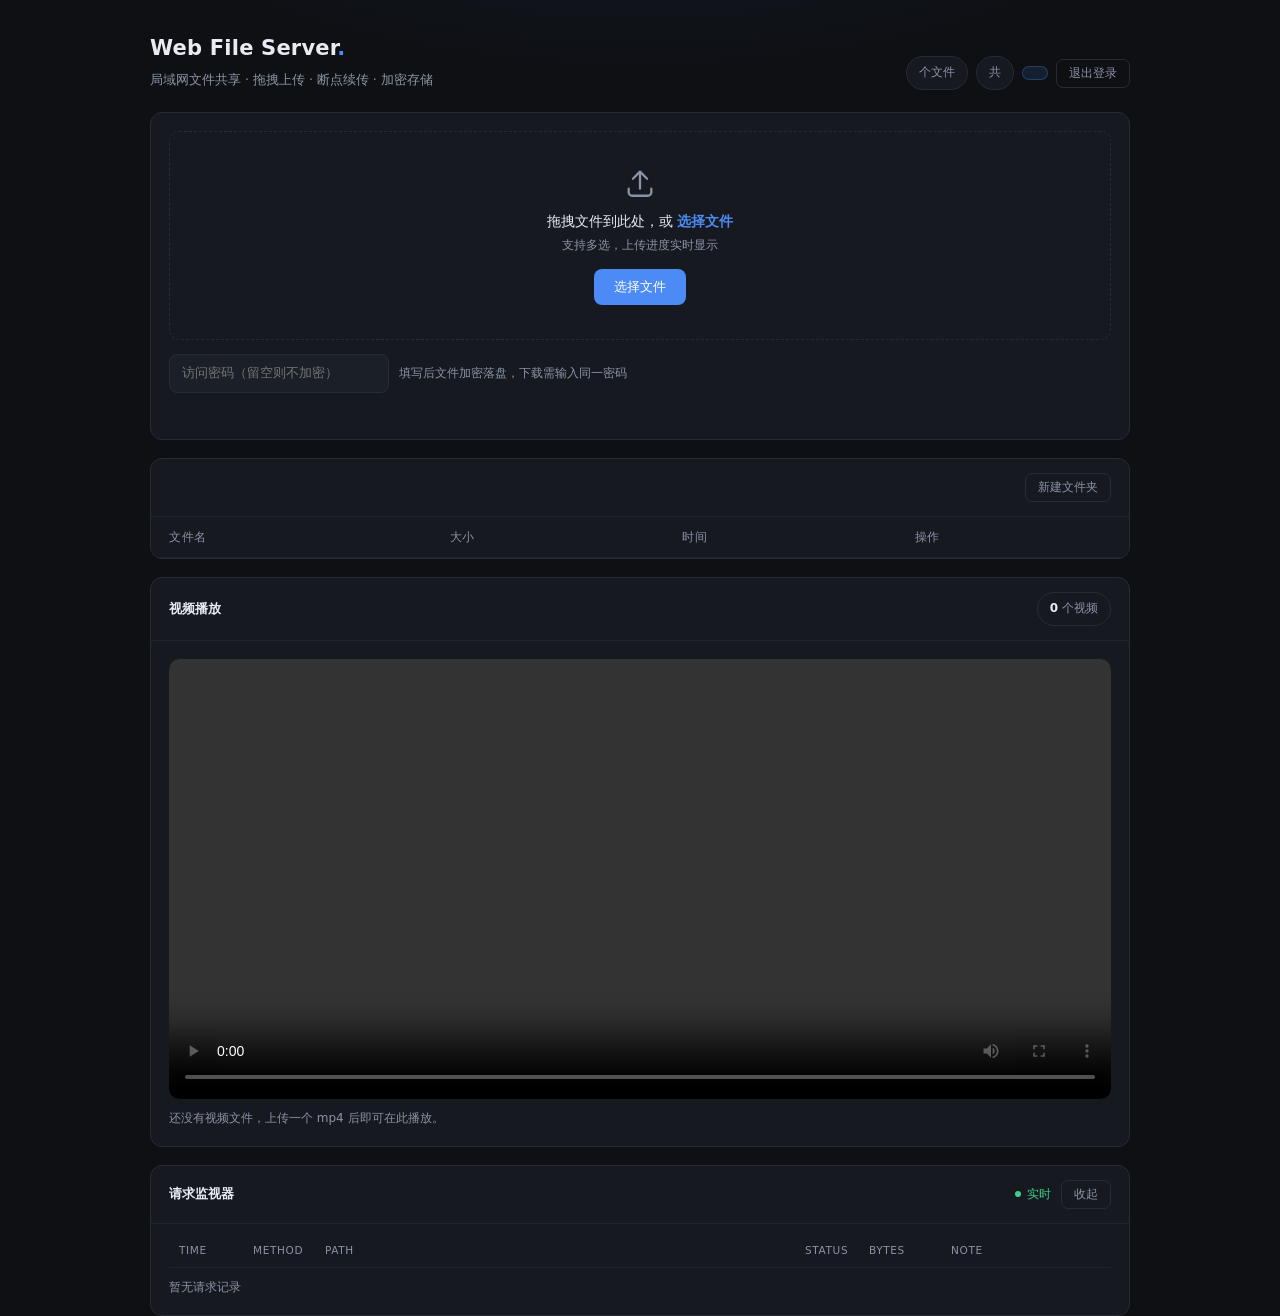
==== commit 47e96279: "add auth" ====
--- a/src/public/index.html
+++ b/src/public/index.html
@@ -39,10 +39,19 @@
   h1 { font-size: 21px; font-weight: 650; margin: 0 0 4px; letter-spacing: .2px; }
   h1 .dot { color: var(--accent); }
   .sub { color: var(--dim); margin: 0; font-size: 12.5px; }
-  .stats { display: flex; gap: 8px; }
+  .stats { display: flex; align-items: center; gap: 8px; flex-wrap: wrap; }
   .pill { background: var(--panel); border: 1px solid var(--line); color: var(--dim);
           padding: 6px 12px; border-radius: 999px; font-size: 12px; white-space: nowrap; }
   .pill b { color: var(--fg); font-weight: 600; font-variant-numeric: tabular-nums; }
+  .pill.role { color: var(--accent); border-color: rgba(76,139,245,.3);
+               background: var(--accent-soft); }
+  .pill.role b { color: var(--accent); }
+  .logout-form { margin: 0; }
+
+  /* 角色权限：前端只做隐藏，真正的拦截在服务端 */
+  [data-role="guest"] [data-need="builder"],
+  [data-role="guest"] [data-need="admin"],
+  [data-role="builder"] [data-need="admin"] { display: none !important; }
 
   /* ---------- 卡片 ---------- */
   .card { background: var(--panel); border: 1px solid var(--line);
@@ -271,7 +280,7 @@
 </style>
 </head>
 <body>
-<div class="wrap" id="wrap" data-dir="<!--DIR-->">
+<div class="wrap" id="wrap" data-dir="<!--DIR-->" data-role="<!--ROLE-->">
 
   <header>
     <div>
@@ -281,10 +290,14 @@
     <div class="stats">
       <span class="pill"><b id="count"><!--COUNT--></b> 个文件</span>
       <span class="pill">共 <b id="total"><!--TOTAL--></b></span>
+      <span class="pill role" title="<!--ROLE_HINT-->"><b><!--ROLE_LABEL--></b></span>
+      <form class="logout-form" method="post" action="/logout">
+        <button class="btn" type="submit">退出登录</button>
+      </form>
     </div>
   </header>
 
-  <div class="card">
+  <div class="card" data-need="builder">
     <div class="card-body">
       <div id="dropzone">
         <svg class="dz-icon" viewBox="0 0 24 24" fill="none" stroke="currentColor"
@@ -315,7 +328,7 @@
   <div class="card">
     <div class="card-head">
       <div class="crumbs" id="crumbs"><!--CRUMBS--></div>
-      <button class="btn" id="new-folder" type="button">新建文件夹</button>
+      <button class="btn" id="new-folder" type="button" data-need="builder">新建文件夹</button>
     </div>
     <table id="list">
       <thead>
@@ -347,7 +360,7 @@
     </div>
   </div>
 
-  <div class="card">
+  <div class="card" data-need="builder">
     <div class="card-head">
       <span class="card-title">请求监视器</span>
       <div class="head-tools">
@@ -458,10 +471,13 @@
   totalEl.textContent = formatSize(total);
 
   if (tbody.querySelectorAll("tr[data-name]").length === 0 && !tbody.querySelector(".empty-row")) {
+    var hint = wrap.dataset.role === "guest"
+      ? "这个目录暂时是空的"
+      : "拖文件到上方虚线框，或点「新建文件夹」";
     var tr = document.createElement("tr");
     tr.className = "empty-row";
     tr.innerHTML = '<td colspan="4" class="empty"><strong>这里还没有内容</strong>'
-                 + '<span>拖文件到上方虚线框，或点「新建文件夹」</span></td>';
+                 + '<span>' + hint + '</span></td>';
     tbody.appendChild(tr);
   }
   rebuildVideos();
@@ -707,15 +723,16 @@
   });
 });
 
-/* ---------- 删除（文件 / 空目录） ---------- */
-
-function removeEntry(btn, isDir) {
+/* ---------- 删除（文件 / 目录，管理员） ---------- */
+
+function removeEntry(btn) {
   var row = btn.closest("tr");
   var name = row.dataset.name;
-  var url = isDir ? btn.dataset.rmdir : btn.dataset.del;
+  var isDir = row.dataset.dir === "1";
+  var url = btn.dataset.del;
   var encrypted = !isDir && row.dataset.enc === "1";
   var desc = isDir
-    ? "确定删除文件夹「" + name + "」？\n仅空文件夹可以删除。"
+    ? "确定删除文件夹「" + name + "」？\n其中的所有文件和子文件夹会一并删除，且无法恢复。"
     : encrypted
       ? "「" + name + "」已加密，删除前需要输入访问密码。\n删除后无法恢复。"
       : "确定删除「" + name + "」？\n删除后无法恢复。";
@@ -738,8 +755,8 @@
         })
         .then(function (data) {
           if (!data.ok) {
-            throw new Error(data.status === 401 ? "密码错误或令牌已过期"
-                            : data.status === 409 ? "文件夹不为空，无法删除"
+            throw new Error(data.status === 403 ? "没有删除权限（仅管理员可删除）"
+                            : data.status === 401 ? "登录已失效，或密码错误/令牌已过期"
                             : data.status === 404 ? "目标已不存在"
                             : "服务器返回 " + (data.status || "错误"));
           }
@@ -760,10 +777,8 @@
 tbody.addEventListener("click", function (e) {
   var getter = e.target.closest("button[data-get]");
   if (getter) { startDownload(getter); return; }
-  var rmdir = e.target.closest("button[data-rmdir]");
-  if (rmdir) { removeEntry(rmdir, true); return; }
   var del = e.target.closest("button[data-del]");
-  if (del) { removeEntry(del, false); }
+  if (del) { removeEntry(del); }
 });
 
 /* ---------- 请求监视器 ---------- */
@@ -849,8 +864,11 @@
   }
 });
 
-pollReqs();
-setInterval(pollReqs, 1200);
+// 访客没有监视器权限，不轮询，免得每 1.2 秒刷一条 403
+if (wrap.dataset.role !== "guest") {
+  pollReqs();
+  setInterval(pollReqs, 1200);
+}
 </script>
 </body>
 </html>
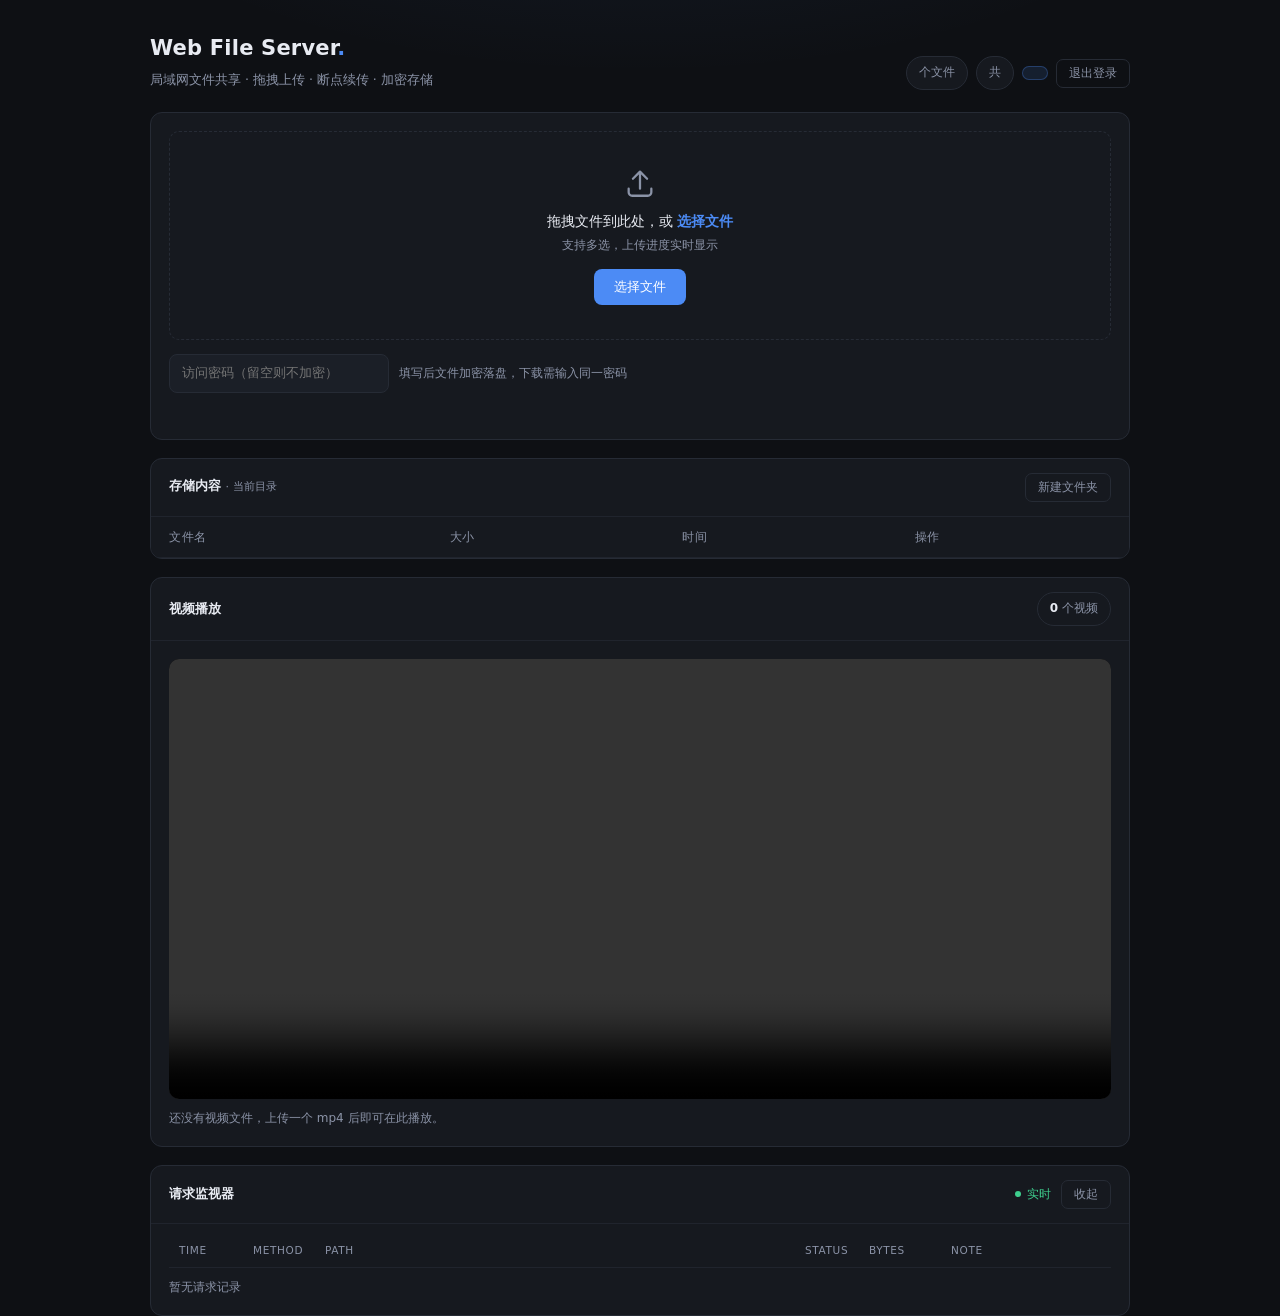
==== commit fddcf0e3: "upgrade" ====
--- a/src/public/index.html
+++ b/src/public/index.html
@@ -3,7 +3,8 @@
 <head>
 <meta charset="utf-8">
 <meta name="viewport" content="width=device-width, initial-scale=1">
-<title>Web File Server</title>
+<title>Web File Server · 实时仪表盘</title>
+<link rel="stylesheet" href="<!--ASSET_CSS-->">
 <style>
   :root {
     --bg: #0e1014;
@@ -297,7 +298,7 @@
     </div>
   </header>
 
-  <div class="card" data-need="builder">
+  <div class="card" data-need="builder" id="card-upload">
     <div class="card-body">
       <div id="dropzone">
         <svg class="dz-icon" viewBox="0 0 24 24" fill="none" stroke="currentColor"
@@ -325,9 +326,12 @@
     </div>
   </div>
 
-  <div class="card">
+  <div class="card" id="card-files">
     <div class="card-head">
-      <div class="crumbs" id="crumbs"><!--CRUMBS--></div>
+      <div>
+        <div class="card-title" style="margin-bottom:3px">存储内容 <span style="color:var(--dim);font-weight:400;font-size:11px">· 当前目录</span></div>
+        <div class="crumbs" id="crumbs"><!--CRUMBS--></div>
+      </div>
       <button class="btn" id="new-folder" type="button" data-need="builder">新建文件夹</button>
     </div>
     <table id="list">
@@ -345,7 +349,7 @@
     </table>
   </div>
 
-  <div class="card">
+  <div class="card" id="card-video">
     <div class="card-head">
       <span class="card-title">视频播放</span>
       <span class="pill"><b id="video-count">0</b> 个视频</span>
@@ -360,7 +364,7 @@
     </div>
   </div>
 
-  <div class="card" data-need="builder">
+  <div class="card" data-need="builder" id="card-monitor">
     <div class="card-head">
       <span class="card-title">请求监视器</span>
       <div class="head-tools">
@@ -870,5 +874,6 @@
   setInterval(pollReqs, 1200);
 }
 </script>
+<script src="<!--ASSET_JS-->"></script>
 </body>
 </html>
